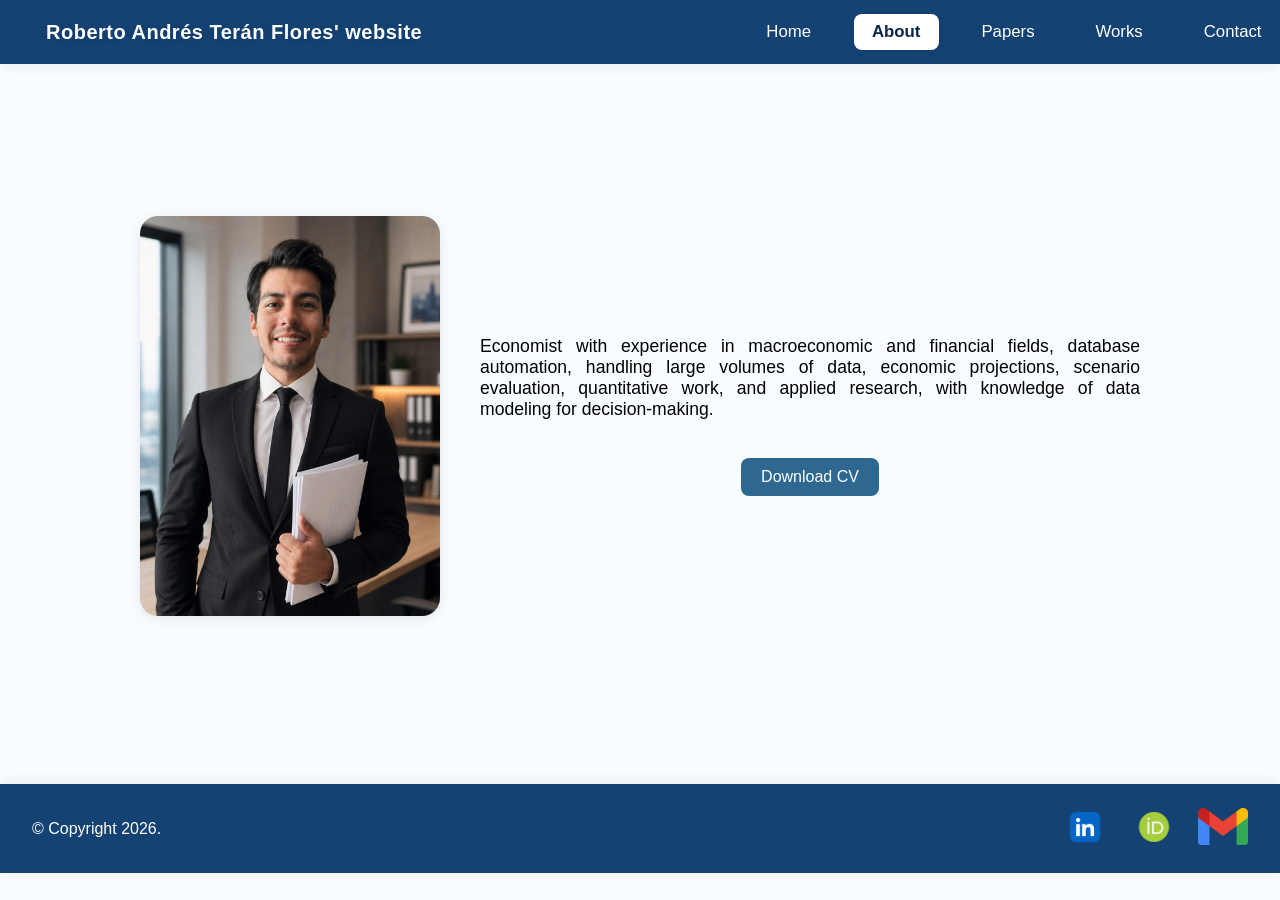
==== about.html @ 5c4cfeed "Roberto Andres Teran Flores website" ====
<!DOCTYPE html>
<html lang="es">
<head>
    <meta charset="UTF-8">
    <meta name="viewport" content="width=device-width, initial-scale=1.0">
    <title>About - Economista Investigador</title>
    <link rel="stylesheet" href="styles.css">
</head>
<body>
    <nav class="navbar">
        <div class="navbar-title">Roberto Andrés Terán Flores' website</div>
        <div class="menu-toggle" id="menu-toggle">☰</div>
        <ul class="nav-links">
            <li><a href="index.html">Home</a></li>
            <li><a href="about.html" class="active" aria-current="page">About</a></li>
            <li><a href="papers.html">Papers</a></li>
            <li><a href="works.html">Works</a></li>
            <li><a href="contact.html">Contact</a></li>
        </ul>
    </nav>
    <section class="section">
        <div class="about-flex">
            <div class="about-photos">
                <img src="assets/foto2.jpg" class="about-img-vertical" alt="Foto secundaria">
            </div>
            <div class="about-info">
                <p>Economist with experience in macroeconomic and financial fields, database automation, handling large volumes of data, economic projections, scenario evaluation, quantitative work, and applied research, with knowledge of data modeling for decision-making.</p>
                <a href="assets/cv.pdf" download class="btn">Download CV</a>
            </div>
        </div>
    </section>
<script src="script.js"></script>
</body>
    <footer class="footer">
        <div class="footer-left">© Copyright 2026.</div>
        <div class="footer-social">
            <a href="https://www.linkedin.com/in/robert0andrestf/" target="_blank" title="LinkedIn"><img src="assets/linkedin.png" alt="LinkedIn"></a>
            <a href="https://orcid.org/0009-0005-8001-772X" target="_blank" title="ORCID"><img src="assets/orcid.png" alt="ORCID"></a>
            <a href="andreteranfleurs@gmail.com" title="Gmail"><img src="assets/gmail.png" alt="Gmail"></a>
        </div>
    </footer>
</html>
---- styles.css ----
/* Lista de próximos artículos en papers */
.reference-next-list {
    font-size: 1.00rem;
    font-family: 'Georgia', 'Times New Roman', serif;
    font-weight: 400;
    font-style: italic;
    color: #000000;
    line-height: 1.6;
    margin-bottom: 0.7em;
    display: block;
}
.reference-next-list li {
    margin-bottom: 0.3em;
    font-style: italic;
    list-style-type: disc;
}
/* Negrita personalizada para títulos de artículos en referencias */
.reference-text strong {
    font-weight: 600;
    color: #144272;
    font-size: 1.00rem;
}
/* Estilo para referencias bibliográficas */
.reference-text {
    font-size: 1.00rem;
    font-family: 'Georgia', 'Times New Roman', serif;
    font-weight: 400;
    font-style: italic;
    color: #000000;
    line-height: 1.6;
    margin-bottom: 0.7em;
    display: block;
}

/* Botón tipo caja para enlaces de las tarjetas en home */
.btn-card-link {
    display: block;
    width: fit-content;
    margin: 20px auto 0 auto;
    padding: 10px 22px;
    background: #2e6891;
    color: #ffffff;
    border-radius: 8px;
    text-decoration: none;
    font-weight: 400;
    font-size: 1.00rem;
    box-shadow: 0 2px 8px rgba(10,38,71,0.07);
    border: 1px solid #b6d4fa;
    transition: background 0.18s, color 0.18s, box-shadow 0.18s;
/* Centrar el contenido de las cajas de las tarjetas en home */
.card-content {
    text-align: center;
}
}
.btn-card-link:hover {
    background: #bbdefb;
    color: #0a2647;
    box-shadow: 0 4px 16px rgba(32,82,149,0.13);
}
/* CV image links row for works section */
.cv-img-links-row {
    display: flex;
    flex-direction: row;
    gap: 2rem;
    margin-bottom: 1.5rem;
    margin-top: 0.7rem;
    justify-content: flex-start;
}
.cv-img-link {
    display: flex;
    flex-direction: column;
    align-items: center;
    gap: 0.5rem;
    max-width: 220px;
}
.cv-img {
    width: 100px;
    height: 100px;
    object-fit: cover;
    border-radius: 16px;
    box-shadow: 0 2px 8px rgba(0,0,0,0.10);
    background: #f5f5f5;
    cursor: pointer;
    transition: box-shadow 0.2s, transform 0.2s;
}
.cv-img:hover {
    box-shadow: 0 4px 16px rgba(32,82,149,0.18);
    transform: scale(1.07);
}
.cv-link-text {
    margin-bottom: 0.2rem;
    font-size: 1rem;
    font-weight: 500;
}
.cv-link-text a {
    color: #205295;
    text-decoration: underline;
    transition: color 0.2s;
}
.cv-link-text a:hover {
    color: #0a2647;
}
.cv-card-text {
    text-align: justify;
    font-size: 1rem;
    color: #444;
}
@media (max-width: 700px) {
    .cv-img-links-row {
        flex-direction: column;
        gap: 1.2rem;
        align-items: center;
    }
    .cv-img-link {
        max-width: 95vw;
    }
}

/* Sticky footer always at bottom */
html, body {
    height: 100%;
}
body {
    min-height: 100vh;
    display: flex;
    flex-direction: column;
}
.footer {
    margin-top: auto;
}
/* CV cards row for works section */
.cv-cards-row {
    display: flex;
    flex-direction: row;
    gap: 2rem;
    margin-bottom: 1.5rem;
    margin-top: 0.7rem;
    justify-content: flex-start;
}
.cv-card {
    background: #f5f5f5;
    border-radius: 18px;
    box-shadow: 0 4px 24px rgba(0,0,0,0.08), 0 1.5px 6px rgba(0,0,0,0.04);
    padding: 1.2rem 1.5rem 1.1rem 1.5rem;
    min-width: 180px;
    max-width: 240px;
    display: flex;
    flex-direction: column;
    align-items: center;
    gap: 0.7rem;
    transition: box-shadow 0.2s;
}
.cv-card:hover {
    box-shadow: 0 8px 32px rgba(0,0,0,0.13), 0 3px 12px rgba(0,0,0,0.07);
}
.cv-link-btn {
    display: inline-block;
    background: #205295;
    color: #fff;
    font-weight: 600;
    padding: 0.5em 1.2em;
    border-radius: 8px;
    text-decoration: none;
    margin-bottom: 0.3rem;
    transition: background 0.2s, color 0.2s;
}
.cv-link-btn:hover {
    background: #0a2647;
    color: #fff;
}
.cv-card-text {
    text-align: justify;
    font-size: 1rem;
    color: #444;
}
@media (max-width: 700px) {
    .cv-cards-row {
        flex-direction: column;
        gap: 1.2rem;
        align-items: center;
    }
    .cv-card {
        min-width: 0;
        width: 90vw;
        max-width: 98vw;
    }
}

/* Menor negrilla para títulos de papers */
.papers-justify h2, .papers-justify h3, .papers-justify .less-bold-title {
    font-weight: 700;
    font-size: 1.20rem;
    color: #144272;
}
/* Justify text for works and papers sections */
.papers-justify {
    text-align: justify;
    
}

.works-justify h2, .works-justify h3, .works-justify .less-bold-title {
    font-weight: 700;
    font-size: 1.20rem;
    color: #144272;
}

.works-justify {
    text-align: justify;
}

.cv-links {
    margin-bottom: 0.5rem;
    font-size: 1rem;
    text-align: left;
}
.cv-links a {
    color: #205295;
    text-decoration: underline;
    margin: 0 0.2em;
    font-weight: 500;
    transition: color 0.2s;
}
.cv-links a:hover {
    color: #0a2647;
}
/* About section flex layout */
.about-flex {
    display: flex;
    align-items: center;
    justify-content: center;
    gap: 2.5rem;
    margin: 7.0rem auto 2.5rem auto;
    max-width: 1000px;
}
.about-photos {
    display: flex;
    flex-direction: column;
    gap: 1.2rem;
    align-items: center;
}
.about-img-vertical {
    width: 300px;
    height: 400px;
    object-fit: cover;
    border-radius: 18px;
    box-shadow: 0 2px 12px rgba(10,38,71,0.10);
    background: #f5f5f5;
}
.about-info {
    display: flex;
    flex-direction: column;
    align-items: center;
    justify-content: center;
    text-align: center;
    gap: 1.1rem;
}
.about-info h2 {
    margin: 0 0 0.5rem 0;
}
.about-info p {
    margin: 0;
    font-size: 1.1rem;
    color: #000000;
    text-align: justify;
}

@media (max-width: 700px) {
    .about-flex {
        flex-direction: column;
        gap: 1.5rem;
        max-width: 95vw;
    }
    .about-info {
        align-items: center;
        text-align: center;
    }
    .about-photos {
        flex-direction: row;
        gap: 1rem;
    }
    .about-img-vertical {
        width: 90px;
        height: 130px;
    }
}

/* Contact section card */
.contact-card {
    display: flex;
    align-items: center;
    justify-content: flex-start;
    background: #fff;
    border-radius: 18px;
    box-shadow: 0 4px 24px rgba(0,0,0,0.08), 0 1.5px 6px rgba(0,0,0,0.04);
    padding: 1.5rem 2rem;
    gap: 2rem;
    max-width: 1000px;
    margin: 2.5rem auto;
    min-height: 200px;
}
.contact-card-img {
    flex: 0 0 120px;
    display: flex;
    align-items: center;
    justify-content: center;
}
.contact-card-img img {
    width: 400px;
    height: 200px;
    object-fit: cover;
    border-radius: 16px;
    box-shadow: 0 2px 8px rgba(0,0,0,0.10);
    background: #f5f5f5;
}
.contact-card-info {
    flex: 1 1 0;
    display: flex;
    flex-direction: column;
    gap: 0.7rem;
}
.contact-card-info h2 {
    margin: 0 0 0.5rem 0;
}
.contact-card-info p {
    margin: 0;
    font-size: 1.1rem;
    color: #444;
}
@media (max-width: 700px) {
    .contact-card {
        flex-direction: column;
        gap: 1.2rem;
        padding: 1.2rem 1rem;
        max-width: 95vw;
        text-align: center;
    }
    .contact-card-img {
        justify-content: center;
        margin-bottom: 0.5rem;
    }
}

/* Navbar */
.navbar {
    display: flex;
    align-items: center;
    justify-content: space-between;
    padding: 0 2rem;
    background: #144272;
    min-height: 64px;
    box-shadow: 0 2px 12px rgba(10,38,71,0.07);
    position: relative;
    z-index: 10;
}
.navbar-title {
    font-size: 1.25rem;
    font-weight: 700;
    color: #ffffff;
    letter-spacing: 0.5px;
    margin-right: 2.5rem;
    white-space: nowrap;
    font-family: 'Segoe UI', 'Arial', sans-serif;
    text-shadow: 0 2px 8px rgba(10,38,71,0.10);
    padding: 0.2em 0.7em;
    border-radius: 12px;
    /*background: rgba(255,255,255,0.07);*/
}
.navbar ul {
    display: flex;
    gap: 1.5rem;
    list-style: none;
    margin: 0;
    padding: 0;
}
.navbar li {
    position: relative;
}
.navbar li a {
    text-decoration: none;
    color: #ffffff;
    font-weight: 500;
    font-size: 1.05rem;
    padding: 0.5em 1.1em;
    border-radius: 8px;
    transition: background 0.2s, color 0.2s;
    display: block;
}
.navbar li a.active, .navbar li a[aria-current="page"] {
    background: #fff;
    color: #0a2647;
    font-weight: 700;
    box-shadow: 0 2px 8px rgba(10,38,71,0.08);
}
/* Para la caja de las secciones al hacer click
.navbar li a:hover {
    background: #205295;
    color: #fff;
}*/

/* Para que el contenido no se superponga a la navbar */
body {
    margin: 0;
    padding: 0;
    background: #f6f8fa;
}
.section {
    margin-top: 1.5rem;
}

/* Footer elegante */
.footer {
    background: #144272;
    color: #fff;
    display: flex;
    align-items: center;
    justify-content: space-between;
    padding: 1.1rem 2rem 1.1rem 2rem;
    font-size: 1rem;
    font-family: 'Segoe UI', 'Arial', sans-serif;
    box-shadow: 0 -2px 12px rgba(10,38,71,0.07);
    margin-top: 3rem;
}
.footer .footer-left {
    font-size: 1rem;
    font-weight: 500;
}
.footer .footer-social {
    display: flex;
    gap: 1.2rem;
}
.footer .footer-social img {
    width: 50px !important;
    height: 50px !important;
    min-width: 50px;
    min-height: 50px;
    max-width: 50px;
    max-height: 50px;
    object-fit: contain;
    display: inline-block;
    filter: none;
    transition: transform 0.2s, filter 0.2s;
}
.footer .footer-social img:hover {
    transform: scale(1.13) rotate(-7deg);
    filter: brightness(1.2) drop-shadow(0 2px 8px #205295);
}

@media (max-width: 700px) {
    .navbar {
        flex-direction: column;
        align-items: flex-start;
        gap: 0.5rem;
        padding: 0 1rem;
    }
    .navbar-title {
        margin-right: 0;
        margin-bottom: 0.5rem;
        font-size: 1.05rem;
        padding: 0.2em 0.5em;
    }
    .footer {
        flex-direction: column;
        gap: 0.7rem;
        padding: 1.1rem 1rem;
        font-size: 0.98rem;
        text-align: center;
    }
    .footer .footer-social {
        justify-content: center;
        gap: 1rem;
    }
}

/* Home center layout */
.home-center {
    display: flex;
    align-items: center;
    justify-content: center;
    gap: 2rem;
    margin: 3rem auto 2.5rem auto;
    max-width: 600px;
}
.home-center .profile-img {
    width: 170px;
    height: 170px;
    object-fit: cover;
    border-radius: 50%;
    box-shadow: 0 2px 8px rgba(0,0,0,0.10);
    background: #f5f5f5;
}
.home-center-info {
    display: flex;
    flex-direction: column;
    align-items: flex-start;
    justify-content: justify;
}
.home-center-info h1 {
    margin: 0 0 0.5rem 0;
    font-size: 1.3rem;
    font-weight: 500;
}
.home-center-info p {
    margin: 0;
    font-size: 1.1rem;
    color: #000000;
    text-align: justify;
}

@media (max-width: 700px) {
    .navbar {
        flex-direction: column;
        align-items: flex-start;
        gap: 0.5rem;
        padding: 0 1rem;
    }
    .navbar-title {
        margin-right: 0;
        margin-bottom: 0.5rem;
    }
    .home-center {
        flex-direction: column;
        gap: 1.2rem;
        max-width: 95vw;
    }
    .home-center-info {
        align-items: center;
        text-align: center;
    }
}
/* Home section flex layout */
.home-flex {
    display: flex;
    align-items: center;
    justify-content: center;
    gap: 2rem;
    margin-bottom: 3rem;
}

.home-photo {
    flex: 0 0 auto;
}

.home-info {
    flex: 1 1 0;
    min-width: 250px;
}

/* Vertical cards layout */
.vertical-cards {
    display: flex;
    flex-direction: column;
    gap: 2.5rem;
    width: 100%;
    max-width: 800px;
    margin: 0 auto;
}

.vertical-card {
    display: flex;
    align-items: center;
    justify-content: space-between;
    background: #fff;
    border-radius: 18px;
    box-shadow: 0 4px 24px rgba(0,0,0,0.08), 0 1.5px 6px rgba(0,0,0,0.04);
    padding: 1.5rem 2rem;
    transition: box-shadow 0.2s;
    min-height: 160px;
    position: relative;
}

.vertical-card:hover {
    box-shadow: 0 8px 32px rgba(0,0,0,0.13), 0 3px 12px rgba(0,0,0,0.07);
}

.card-content {
    flex: 1 1 0;
    display: flex;
    flex-direction: column;
    gap: 0.5rem;
    font-size: 1.1rem;
    color: #000000;
}

.card-image {
    flex: 0 0 120px;
    display: flex;
    align-items: center;
    justify-content: center;
    min-width: 120px;
    min-height: 120px;
}

.side-img {
    width: 100px;
    height: 100px;
    object-fit: cover;
    border-radius: 5px;
    box-shadow: 0 2px 8px rgba(0,0,0,0.10);
    background: #f5f5f5;
}

/* Alternating card layout */
.left-card {
    flex-direction: row;
}
.right-card {
    flex-direction: row-reverse;
}
.left-image {
    margin-right: 1.5rem;
}
.right-image {
    margin-left: 1.5rem;
}

@media (max-width: 700px) {
    .home-flex {
        flex-direction: column;
        gap: 1.5rem;
    }
    .vertical-card, .left-card, .right-card {
        flex-direction: column !important;
        align-items: stretch;
        text-align: center;
    }
    .card-image, .left-image, .right-image {
        margin: 0 !important;
        justify-content: center;
        min-width: 0;
    }
    .side-img {
        margin: 0 auto;
    }
}
body {
    margin: 0;
    font-family: 'Segoe UI', sans-serif;
    background-color: #f9fcff;
    color: #0a2647;
}


/* NAVBAR RESPONSIVE */
.navbar {
    position: fixed;
    width: 100%;
    background: #144272;
    padding: 10px 0;
    top: 0;
    left: 0;
    z-index: 1000;
    display: flex;
    align-items: center;
    justify-content: space-between;
    flex-wrap: wrap;
    box-sizing: border-box;
}
.navbar-title {
    color: #fff;
    font-size: 1.25rem;
    font-weight: 700;
    margin-left: 2rem;
}
.nav-links {
    display: flex;
    gap: 1.5rem;
    list-style: none;
    margin: 0 2rem 0 0;
    padding: 0;
    transition: max-height 0.3s ease;
}
.nav-links li {
    position: relative;
}
.nav-links li a {
    text-decoration: none;
    color: #ffffff;
    font-weight: 500;
    font-size: 1.05rem;
    padding: 0.5em 1.1em;
    border-radius: 8px;
    transition: background 0.2s, color 0.2s;
    display: block;
}
.nav-links li a.active, .nav-links li a[aria-current="page"] {
    background: #fff;
    color: #0a2647;
    font-weight: 700;
    box-shadow: 0 2px 8px rgba(10,38,71,0.08);
}
.menu-toggle {
    display: none;
    font-size: 28px;
    cursor: pointer;
    color: #fff;
    margin-right: 1.5rem;
}

@media (max-width: 900px) {
    .navbar-title {
        font-size: 1.05rem;
        margin-left: 1rem;
    }
    .nav-links {
        margin-right: 1rem;
    }
}

@media (max-width: 768px) {
    .menu-toggle {
        display: block;
    }
    .nav-links {
        flex-direction: column;
        width: 100%;
        background: #144272;
        position: absolute;
        top: 100%;
        left: 0;
        max-height: 0;
        overflow: hidden;
        margin: 0;
        padding: 0;
        box-shadow: 0 8px 24px rgba(10,38,71,0.10);
    }
    .nav-links.active {
        display: flex;
        max-height: 500px;
        padding-bottom: 1rem;
        transition: max-height 0.3s ease;
    }
    .nav-links li {
        text-align: center;
        margin: 0.5rem 0;
    }
}

body, html {
    max-width: 100vw;
    overflow-x: hidden;
}

/* SECTIONS */
.section {
    padding: 80px 20px;
    text-align: center;
}

.container {
    max-width: 1100px;
    margin: auto;
}

/* IMAGE */
.profile-img {
    width: 150px;
    border-radius: 50%;
    margin-bottom: 20px;
}

/* CARDS */
.cards {
    display: flex;
    justify-content: center;
    gap: 20px;
    flex-wrap: wrap;
}

.card {
    background: #ffffff;
    padding: 20px;
    border-radius: 12px;
    width: 250px;
    box-shadow: 0 4px 10px rgba(0,0,0,0.05);
}

.card a {
    display: inline-block;
    margin-top: 10px;
    color: #85c1e9;
}

/* BUTTON */
.btn {
    display: inline-block;
    margin-top: 20px;
    padding: 10px 20px;
    background: #2e6891;
    color: white;
    border-radius: 8px;
    text-decoration: none;
}

.btn:hover {
    background: #bbdefb;
    color: #0a2647;
    box-shadow: 0 4px 16px rgba(32,82,149,0.13);
}

/* RESPONSIVE */
@media (max-width: 768px) {
    .cards {
        flex-direction: column;
        align-items: center;
    }
}

/* BOTÓN HAMBURGUESA */
.menu-toggle {
    display: none;
    font-size: 26px;
    cursor: pointer;
    color: white;
}

/* RESPONSIVE NAVBAR */
@media (max-width: 768px) {

    .menu-toggle {
        display: block;
    }

    .navbar {
        flex-wrap: wrap;
    }

    .navbar ul {
        display: none;
        flex-direction: column;
        width: 100%;
        background: #144272;
        margin-top: 10px;
    }

    .navbar ul.active {
        display: flex;
    }

    .navbar li {
        text-align: center;
    }
}
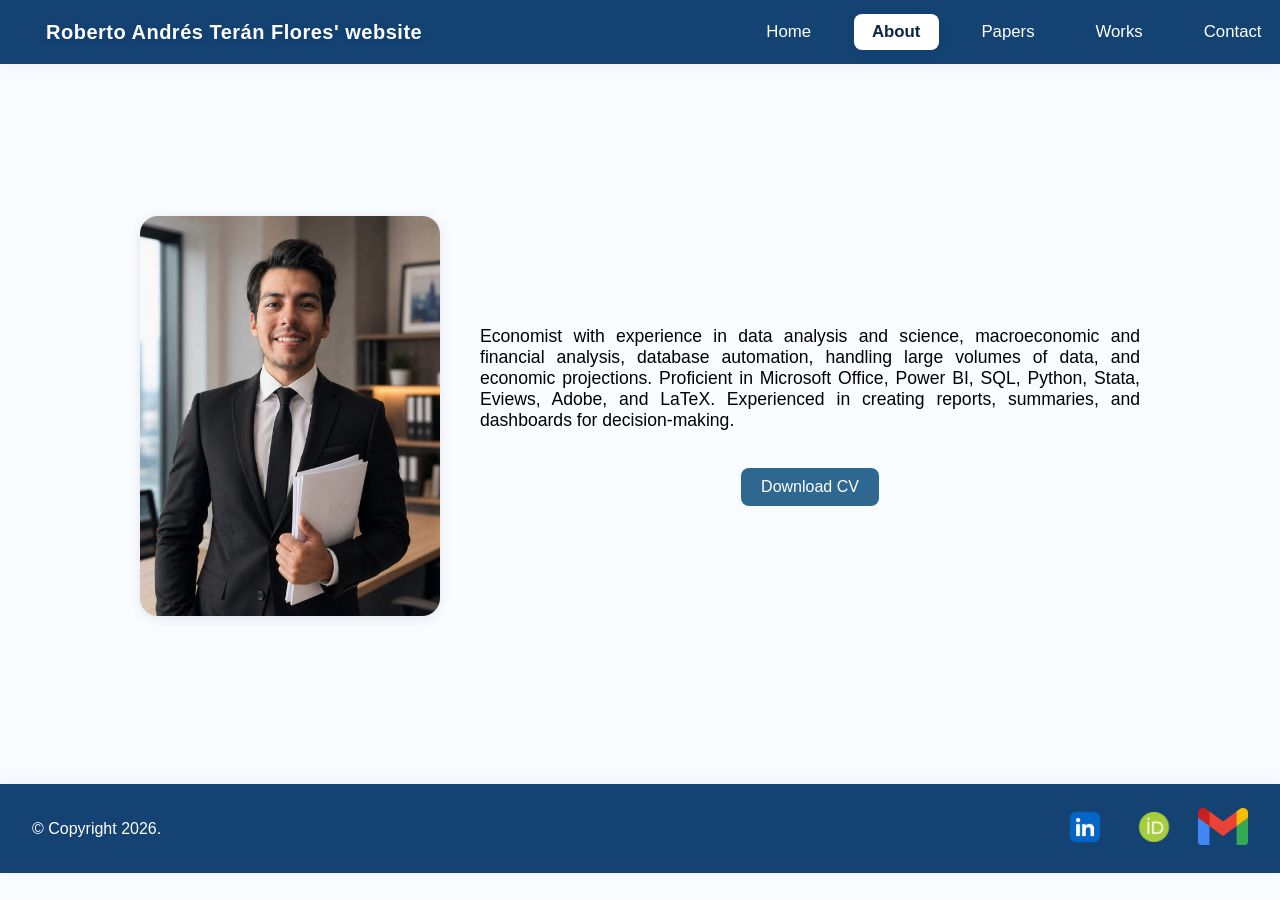
==== commit 73ddb3da: "Actualización de la página web" ====
--- a/about.html
+++ b/about.html
@@ -24,7 +24,7 @@
                 <img src="assets/foto2.jpg" class="about-img-vertical" alt="Foto secundaria">
             </div>
             <div class="about-info">
-                <p>Economist with experience in macroeconomic and financial fields, database automation, handling large volumes of data, economic projections, scenario evaluation, quantitative work, and applied research, with knowledge of data modeling for decision-making.</p>
+                <p>Economist with experience in data analysis and science, macroeconomic and financial analysis, database automation, handling large volumes of data, and economic projections. Proficient in Microsoft Office, Power BI, SQL, Python, Stata, Eviews, Adobe, and LaTeX. Experienced in creating reports, summaries, and dashboards for decision-making.</p>
                 <a href="assets/cv.pdf" download class="btn">Download CV</a>
             </div>
         </div>
